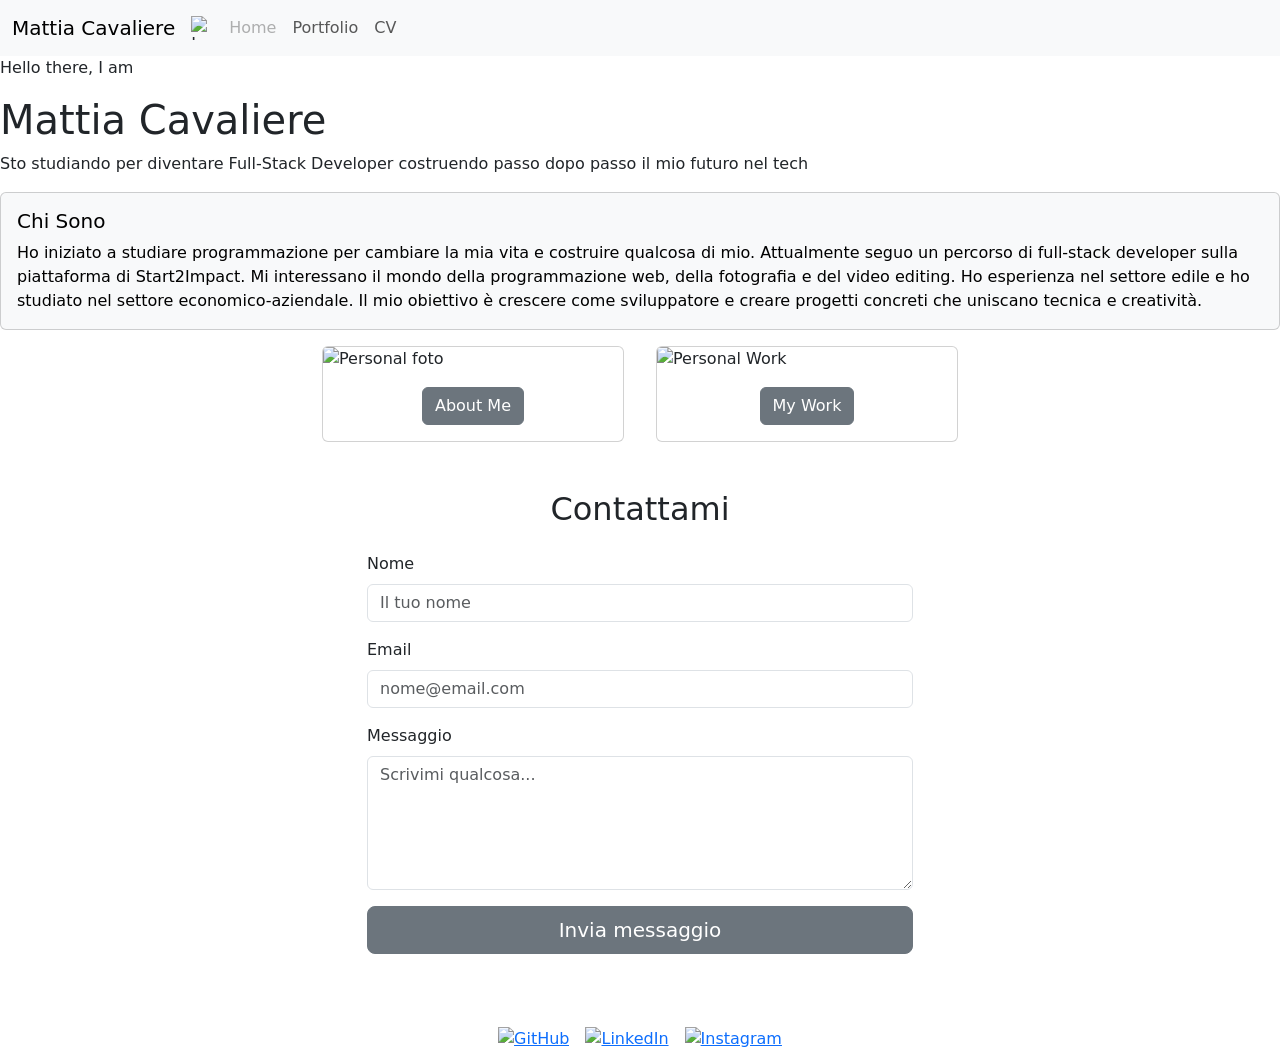
==== index.html @ 4bcdd606 "Aggiunta nuova sezione in home" ====
<!DOCTYPE html>
<html lang="it">
<head>
    <meta charset="UTF-8">
    <meta name="viewport" content="width=device-width, initial-scale=1">
    <title>Mattia Cavaliere</title>
    <link rel="icon" type="image/x-icon" href="assets/img/favicon.png">
    <link href="https://cdn.jsdelivr.net/npm/bootstrap@5.3.7/dist/css/bootstrap.min.css" rel="stylesheet" integrity="sha384-LN+7fdVzj6u52u30Kp6M/trliBMCMKTyK833zpbD+pXdCLuTusPj697FH4R/5mcr" crossorigin="anonymous">
    <link rel="stylesheet" href="style.css">
    <meta property="og:title" content="Mattia Cavaliere | Web Developer" />
    <meta property="og:description" content="Portfolio personale di Mattia Cavaliere. Progetti, competenze e contatti." />
    <meta property="og:image" content="https://matthewchevalier.github.io/PersonalSite/assets/img/og-img.png" />
    <meta property="og:url" content="https://matthewchevalier.github.io/PersonalSite/" />
    <meta property="og:type" content="website" />
</head>
<body class="home-page">
  <nav class="navbar navbar-expand-lg bg-body-tertiary">
  <div class="container-fluid">
    <a class="navbar-brand" href="#">Mattia Cavaliere</a>
    <img src="assets/img/logo.png" alt="Logo" width="30" height="24">
    <button class="navbar-toggler" type="button" data-bs-toggle="collapse" data-bs-target="#navbarNav" aria-controls="navbarNav" aria-expanded="false" aria-label="Toggle navigation">
      <span class="navbar-toggler-icon"></span>
    </button>
    <div class="collapse navbar-collapse" id="navbarNav">
      <ul class="navbar-nav">
        <li class="nav-item">
          <a class="nav-link disabled" aria-disabled="true">Home</a>
        </li>
        <li class="nav-item">
          <a class="nav-link" href="portfolio/">Portfolio</a>
        </li>
        <li class="nav-item">
          <a class="nav-link" aria-current="page" href="cv/">CV</a>
        </li>
      </ul>
    </div>
  </div>
  </nav>
    
    <div  class="sfondo hero">
        <div>
            <p class="titolo">Hello there, I am</p> 
            <h1 class="name">Mattia Cavaliere</h1>
            <p class="sottotitolo">Sto studiando per diventare Full-Stack Developer costruendo passo dopo passo il mio futuro nel tech</p>
        </div>
    </div>

    <div class="chi-sono">
      <div class="card text-bg-light mb-3">
        <div class="card-body">
          <h5 class="card-title">Chi Sono</h5>
          <p class="card-text">Ho iniziato a studiare programmazione per cambiare la mia vita e costruire qualcosa di mio. Attualmente seguo un percorso di full-stack developer sulla piattaforma di Start2Impact.
            Mi interessano il mondo della programmazione web, della fotografia e del video editing. Ho esperienza nel settore edile e ho studiato nel settore economico-aziendale.
            Il mio obiettivo è crescere come sviluppatore e creare progetti concreti che uniscano tecnica e creatività.
          </p>
        </div>
      </div>
    </div>

<div class="cards-section">
  <div class="row justify-content-center gap-2">

    <div class="col-md-4 col-lg-3">
      <div class="card">
        <img src="assets/img/me.jpg" class="card-img-top" alt="Personal foto">
        <div class="card-body text-center">
          <a href="cv/index.html" class="btn btn-secondary">About Me</a>
        </div>
      </div>
    </div>

    <div class="col-md-4 col-lg-3">
      <div class="card">
        <img src="assets/img/card-work.jpg" class="card-img-top" alt="Personal Work">
        <div class="card-body text-center">
          <a href="portfolio/index.html" class="btn btn-secondary">My Work</a>
        </div>
      </div>
    </div>

  </div>
</div>

<section class="contact-section py-5">
  <div class="container">
    <h2 class="text-center mb-4">Contattami</h2>

    <div class="row justify-content-center">
      <div class="col-md-8 col-lg-6">
        <form action="https://formspree.io/f/mreerlrw" method="POST" id="contact-form">
          <div class="mb-3">
            <label for="name" class="form-label">Nome</label>
            <input type="text" class="form-control" id="name" name="name" placeholder="Il tuo nome" required>
          </div>

          <div class="mb-3">
            <label for="email" class="form-label">Email</label>
            <input type="email" class="form-control" id="email" name="email" placeholder="nome@email.com" required>
          </div>

          <div class="mb-3">
            <label for="message" class="form-label">Messaggio</label>
            <textarea class="form-control" id="message" name="message" rows="5" placeholder="Scrivimi qualcosa..." required></textarea>
          </div>

          <div class="d-grid">
            <button type="submit" class="btn btn-secondary btn-lg">Invia messaggio</button>
          </div>
        </form>
      </div>
    </div>
  </div>
</section>

<div class="social d-flex justify-content-center gap-3 mt-4">
  <a href="https://github.com/MatthewChevalier" target="_blank" rel="noopener noreferrer" class="social-btn github">
    <img src="/PersonalSite/assets/img/github.png" alt="GitHub" class="social-icon" width="40">
  </a>

  <a href="https://www.linkedin.com/in/mattia-cavaliere-b677a1271/" target="_blank" rel="noopener noreferrer" class="social-btn linkedin">
    <img src="/PersonalSite/assets/img/linkedin.jpg" alt="LinkedIn" class="social-icon" width="40">
  </a>

  <a href="https://www.instagram.com/_.mattia.cavaliere._/" target="_blank" rel="noopener noreferrer" class="social-btn instagram">
    <img src="/PersonalSite/assets/img/instagram.png" alt="Instagram" class="social-icon" width="40">
  </a>
</div>

<script src="https://cdn.jsdelivr.net/npm/bootstrap@5.3.7/dist/js/bootstrap.bundle.min.js"></script>
<script src="script.js" defer></script>

</body>
</html>
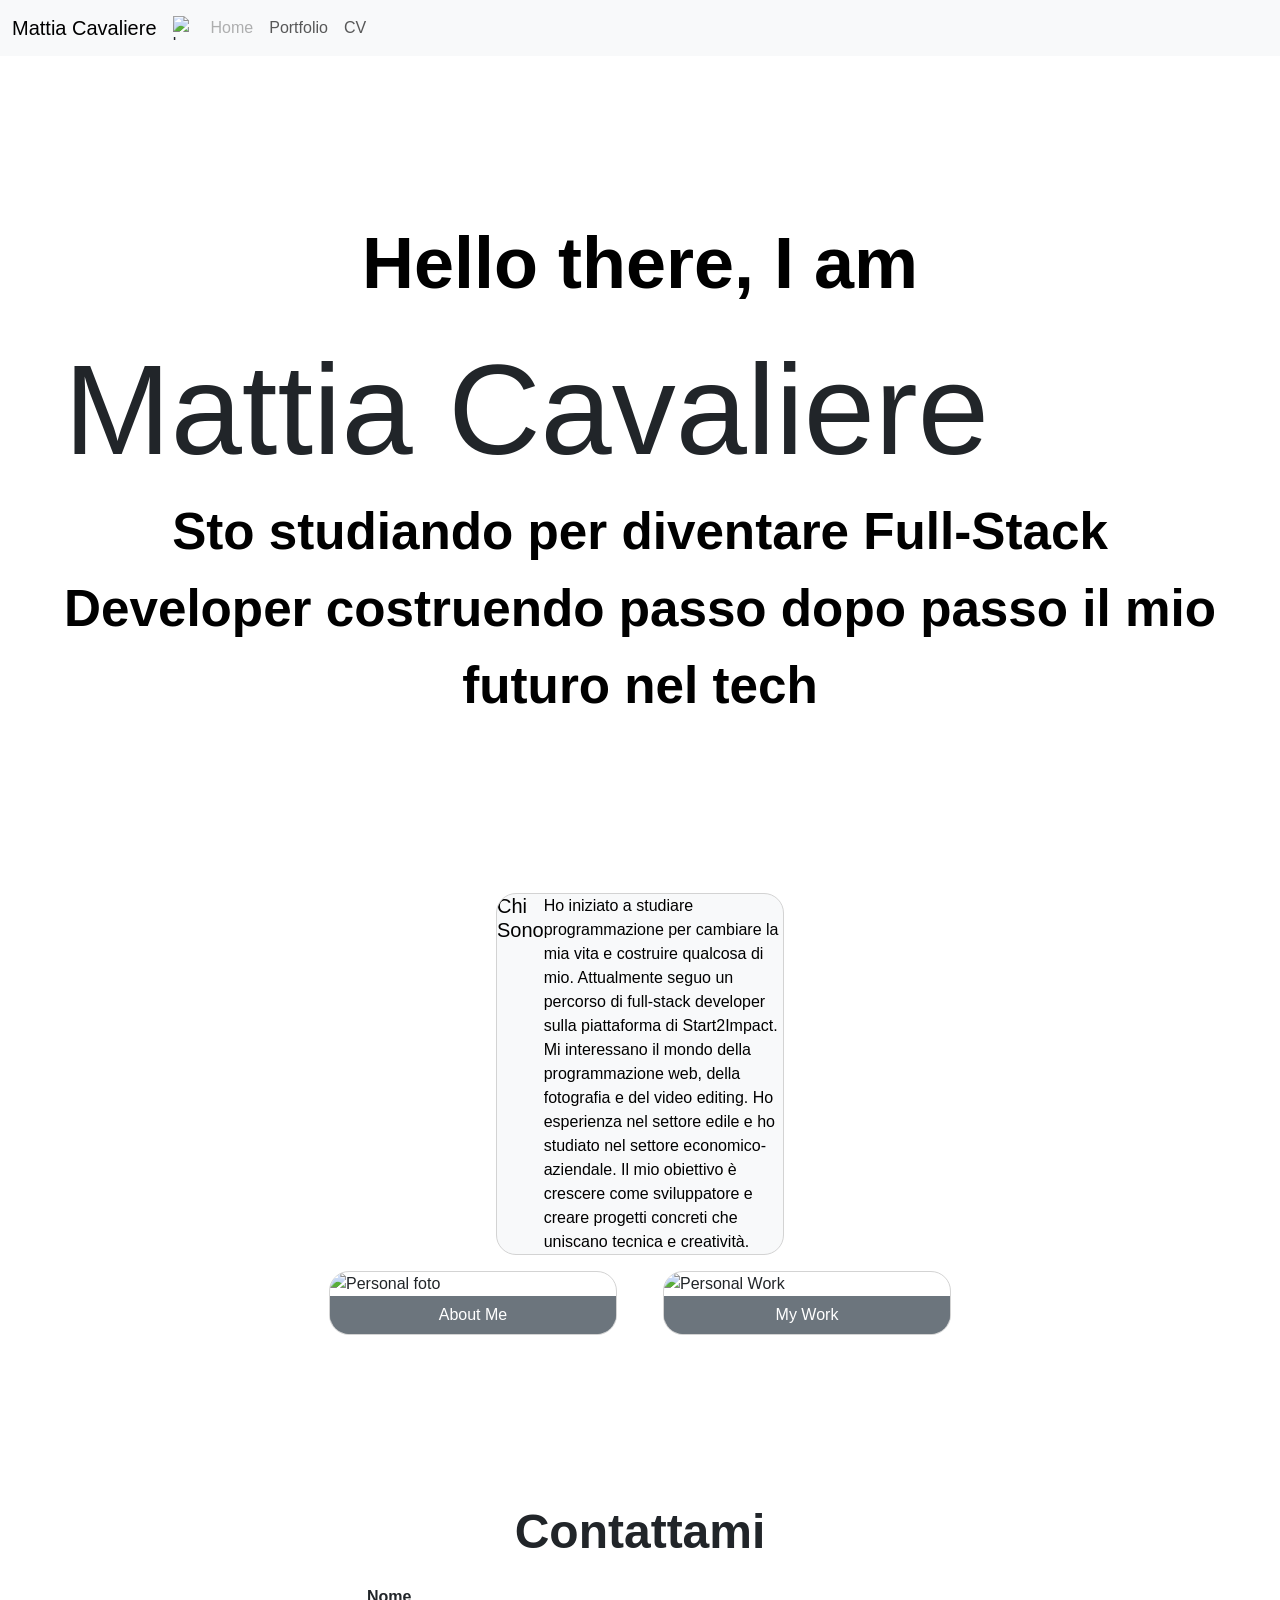
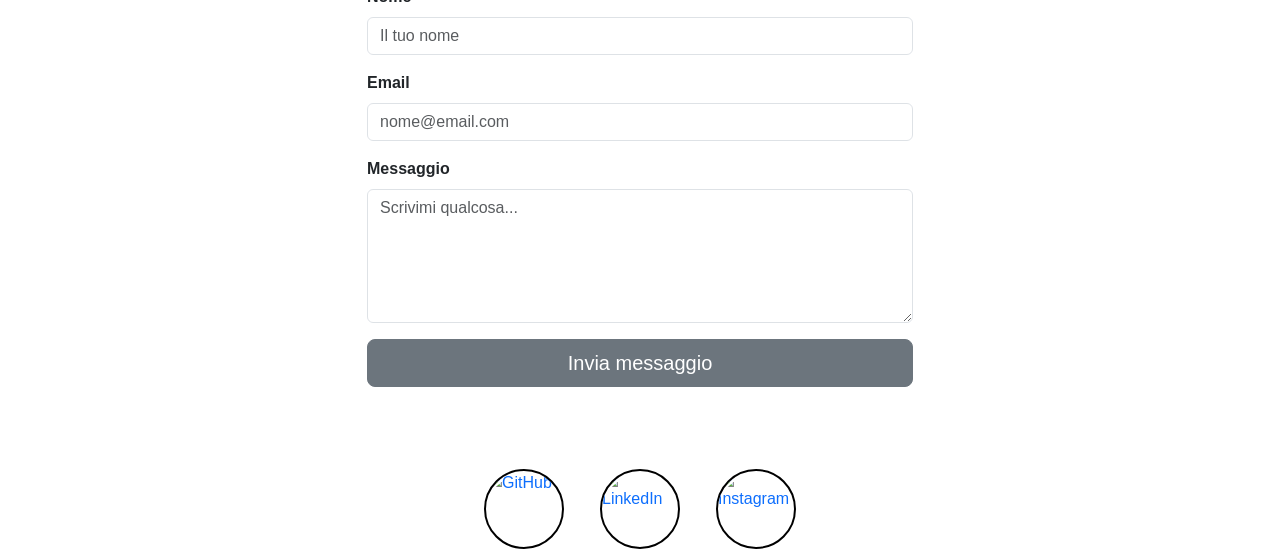
==== commit 97861131: "Modifiche scss" ====
--- a/index.html
+++ b/index.html
@@ -45,7 +45,9 @@
         </div>
     </div>
 
-    <div class="chi-sono">
+<div class="cards-section">
+
+      <div class="chi-sono">
       <div class="card text-bg-light mb-3">
         <div class="card-body">
           <h5 class="card-title">Chi Sono</h5>
@@ -56,8 +58,7 @@
         </div>
       </div>
     </div>
-
-<div class="cards-section">
+    
   <div class="row justify-content-center gap-2">
 
     <div class="col-md-4 col-lg-3">
--- a/style.css
+++ b/style.css
@@ -0,0 +1,234 @@
+body {
+  background-image: url("/PersonalSite/assets/img/sfondo-hero.jpg");
+  background-size: cover;
+  background-repeat: no-repeat;
+  background-position: center center;
+  background-attachment: fixed;
+  font-family: Arial, sans-serif;
+  overflow-x: hidden;
+}
+
+.navbar {
+  position: sticky;
+  top: 0;
+  z-index: 1000;
+}
+.navbar .nav-link.active {
+  font-weight: bold;
+}
+
+.sfondo.hero {
+  min-height: 93vh;
+  display: flex;
+  flex-direction: column;
+  justify-content: center;
+  align-items: center;
+}
+.sfondo.hero .titolo {
+  font-weight: bold;
+  font-size: clamp(2.5rem, 6vw, 4.5rem);
+  color: #000;
+  text-align: center;
+  max-width: 90vw;
+  text-shadow: -2px -2px 0 #fff, 2px -2px 0 #fff, -2px 2px 0 #fff, 2px 2px 0 #fff;
+}
+.sfondo.hero .name {
+  font-size: clamp(4rem, 10vw, 9rem);
+  max-width: 90vw;
+  text-shadow: -2px -2px 0 #fff, 2px -2px 0 #fff, -2px 2px 0 #fff, 2px 2px 0 #fff;
+}
+
+.sottotitolo {
+  font-weight: bold;
+  font-size: clamp(1.8rem, 4vw, 3.2rem);
+  color: #000;
+  text-align: center;
+  max-width: 90vw;
+}
+
+.cards-section {
+  margin-bottom: 120px;
+}
+.cards-section .card {
+  height: auto;
+  max-width: 18rem;
+  margin: 0 auto;
+  border: 1px solid #d3d3d3;
+  border-radius: 20px;
+  overflow: hidden;
+}
+.cards-section .card .card-img-top {
+  max-height: 20rem;
+  width: 100%;
+  object-fit: cover;
+  display: block;
+}
+.cards-section .card .card-body {
+  padding: 0rem;
+  display: flex;
+}
+.cards-section .card .card-body .btn {
+  flex: 1;
+  border-radius: 0;
+  display: flex;
+  align-items: center;
+  justify-content: center;
+  width: 100%;
+}
+
+.contact-section {
+  background: rgba(255, 255, 255, 0.9);
+  backdrop-filter: blur(4px);
+}
+.contact-section h2 {
+  font-size: 48px;
+  font-weight: bold;
+  text-align: center;
+}
+.contact-section label {
+  font-weight: 600;
+}
+
+.social {
+  display: flex;
+  justify-content: center;
+  gap: 30px;
+  margin-top: 40px;
+}
+.social .social-btn {
+  display: flex;
+  align-items: center;
+  justify-content: center;
+  width: clamp(60px, 15vw, 100px);
+  height: clamp(60px, 15vw, 100px);
+  border-radius: 50%;
+  background-color: transparent;
+  padding: 0;
+  transition: transform 0.3s ease, box-shadow 0.3s ease;
+  text-decoration: none;
+}
+.social .social-btn:hover {
+  transform: scale(1.15);
+  box-shadow: 0 8px 20px rgba(0, 0, 0, 0.3);
+  cursor: pointer;
+}
+.social .social-btn .social-icon {
+  width: 80px;
+  height: 80px;
+  border-radius: 50%;
+  border: 2px solid #000;
+  display: block;
+}
+
+.portfolio-page h1 {
+  text-align: center;
+  color: #fff;
+  -webkit-text-stroke: 2px #000;
+  font-weight: bold;
+  font-size: 4rem;
+  width: 100%;
+  margin: 30px auto;
+}
+.portfolio-page .carousel-info-btn {
+  display: block;
+  margin: 1rem auto;
+  width: 90%;
+  max-width: 1920px;
+  text-align: center;
+}
+.portfolio-page .carousel-custom {
+  height: 700px;
+  width: 100%;
+  margin: 0 auto;
+  max-width: 1920px;
+  aspect-ratio: 1920/600;
+  position: relative;
+}
+.portfolio-page .carousel-custom .carousel-inner,
+.portfolio-page .carousel-custom .carousel-item {
+  height: 100%;
+}
+.portfolio-page .carousel-custom .carousel-inner img,
+.portfolio-page .carousel-custom .carousel-item img {
+  width: 100%;
+  height: 100%;
+  object-fit: contain;
+  object-position: center;
+  display: block;
+}
+
+.cv-page .card {
+  text-align: center;
+  max-width: 600px;
+  margin: 0 auto;
+  border: 1px solid #d3d3d3;
+  border-radius: 20px;
+  overflow: hidden;
+}
+.cv-page .title {
+  text-align: center;
+  color: white;
+  -webkit-text-stroke: 2px black;
+  font-weight: bold;
+  font-size: 4rem;
+  width: 100%;
+  margin: 20px auto;
+}
+.cv-page .card-title-me {
+  text-align: center;
+  color: white;
+  -webkit-text-stroke: 1px black;
+  font-weight: bold;
+  font-size: 1.5rem;
+  width: 100%;
+  margin: 0 auto;
+}
+.cv-page .card-header {
+  text-align: center;
+  color: white;
+  -webkit-text-stroke: 1px black;
+  font-weight: bold;
+  font-size: 1.5rem;
+  width: 100%;
+  margin: 0 auto;
+}
+.cv-page .progress {
+  background-color: black;
+  width: 60%;
+  margin: 0 auto;
+}
+.cv-page .edu-container {
+  display: flex;
+  justify-content: center;
+  flex-wrap: wrap;
+  gap: 5rem;
+  padding: 0 1rem;
+}
+.cv-page .edu {
+  text-align: center;
+  width: 16rem;
+  min-height: 26rem;
+  height: auto;
+  display: flex;
+  flex-direction: column;
+  margin: 0;
+}
+.cv-page .edu img {
+  height: 15rem;
+  object-fit: cover;
+}
+.cv-page .edu .card-body {
+  flex: 1;
+  display: flex;
+  flex-direction: column;
+  justify-content: space-between;
+  text-align: center;
+}
+
+@media (max-width: 768px) {
+  body {
+    background-attachment: scroll;
+  }
+}
+
+/*# sourceMappingURL=style.css.map */
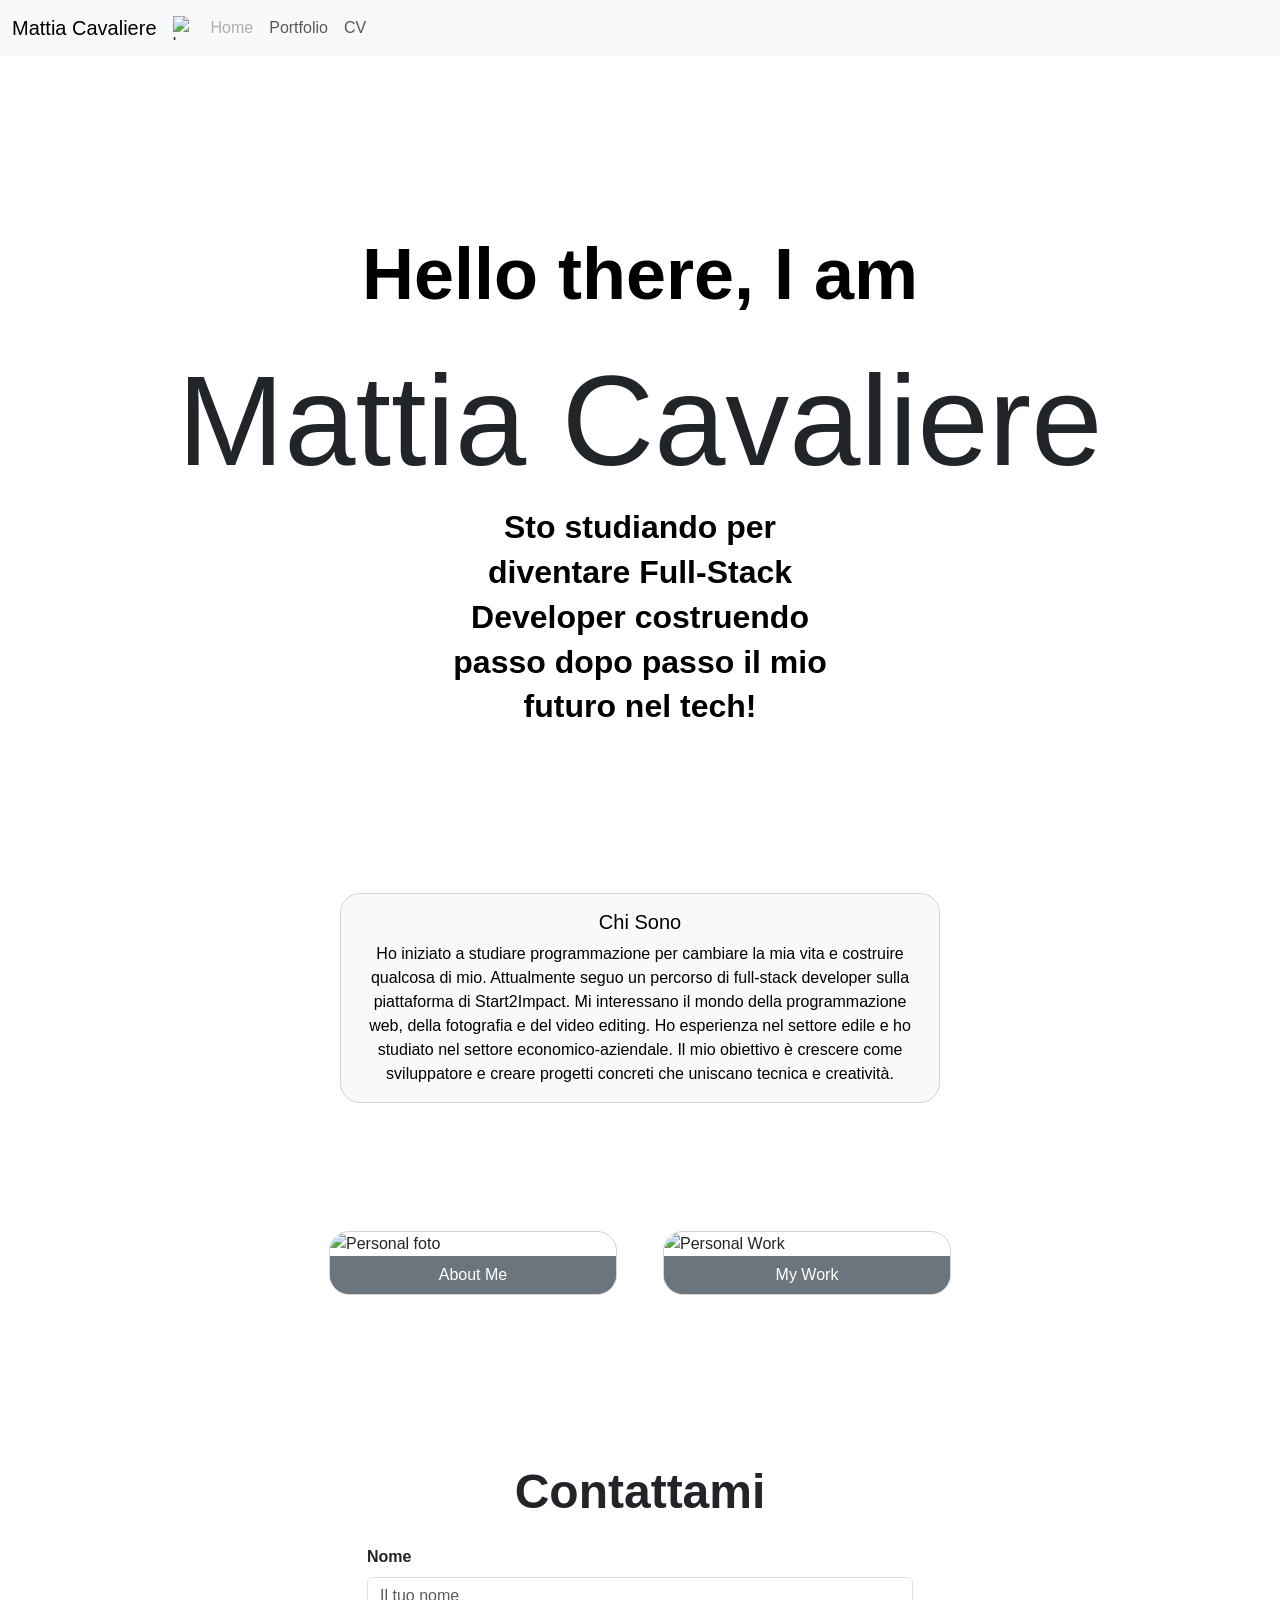
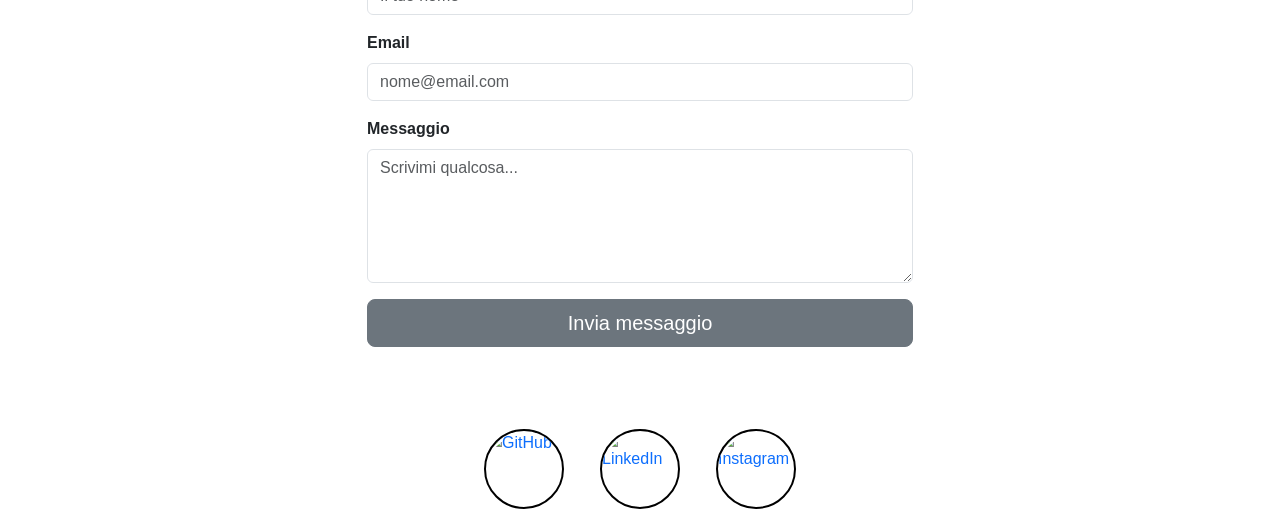
==== commit aee10fd4: "Aggiornamento scss" ====
--- a/index.html
+++ b/index.html
@@ -41,24 +41,23 @@
         <div>
             <p class="titolo">Hello there, I am</p> 
             <h1 class="name">Mattia Cavaliere</h1>
-            <p class="sottotitolo">Sto studiando per diventare Full-Stack Developer costruendo passo dopo passo il mio futuro nel tech</p>
+            <p class="sottotitolo">Sto studiando per diventare Full-Stack Developer costruendo passo dopo passo il mio futuro nel tech!</p>
         </div>
     </div>
 
-<div class="cards-section">
-
-      <div class="chi-sono">
-      <div class="card text-bg-light mb-3">
-        <div class="card-body">
-          <h5 class="card-title">Chi Sono</h5>
-          <p class="card-text">Ho iniziato a studiare programmazione per cambiare la mia vita e costruire qualcosa di mio. Attualmente seguo un percorso di full-stack developer sulla piattaforma di Start2Impact.
-            Mi interessano il mondo della programmazione web, della fotografia e del video editing. Ho esperienza nel settore edile e ho studiato nel settore economico-aziendale.
-            Il mio obiettivo è crescere come sviluppatore e creare progetti concreti che uniscano tecnica e creatività.
-          </p>
-        </div>
+<div class="me-section">
+    <div class="card text-bg-light mb-3">
+      <div class="card-body">
+        <h5 class="card-title">Chi Sono</h5>
+        <p class="card-text">Ho iniziato a studiare programmazione per cambiare la mia vita e costruire qualcosa di mio. Attualmente seguo un percorso di full-stack developer sulla piattaforma di Start2Impact.
+          Mi interessano il mondo della programmazione web, della fotografia e del video editing. Ho esperienza nel settore edile e ho studiato nel settore economico-aziendale.
+          Il mio obiettivo è crescere come sviluppatore e creare progetti concreti che uniscano tecnica e creatività.
+        </p>
       </div>
     </div>
-    
+  </div>
+
+<div class="cards-section">
   <div class="row justify-content-center gap-2">
 
     <div class="col-md-4 col-lg-3">
--- a/style.css
+++ b/style.css
@@ -23,6 +23,7 @@
   flex-direction: column;
   justify-content: center;
   align-items: center;
+  text-align: center;
 }
 .sfondo.hero .titolo {
   font-weight: bold;
@@ -37,13 +38,54 @@
   max-width: 90vw;
   text-shadow: -2px -2px 0 #fff, 2px -2px 0 #fff, -2px 2px 0 #fff, 2px 2px 0 #fff;
 }
-
-.sottotitolo {
-  font-weight: bold;
-  font-size: clamp(1.8rem, 4vw, 3.2rem);
+.sfondo.hero .sottotitolo {
+  font-weight: bold;
+  font-size: clamp(1rem, 2.5vw, 2rem);
   color: #000;
   text-align: center;
-  max-width: 90vw;
+  max-width: 30vw;
+  margin: 0 auto;
+  line-height: 1.4;
+  text-shadow: -2px -2px 0 #fff, 2px -2px 0 #fff, -2px 2px 0 #fff, 2px 2px 0 #fff;
+}
+
+.me-section {
+  margin-bottom: 8rem;
+}
+.me-section .card {
+  text-align: center;
+  max-width: 600px;
+  margin: 0 auto;
+  border: 1px solid #d3d3d3;
+  border-radius: 20px;
+  overflow: hidden;
+}
+.me-section .title {
+  text-align: center;
+  color: white;
+  -webkit-text-stroke: 2px black;
+  font-weight: bold;
+  font-size: 4rem;
+  width: 100%;
+  margin: 20px auto;
+}
+.me-section .card-title-me {
+  text-align: center;
+  color: white;
+  -webkit-text-stroke: 1px black;
+  font-weight: bold;
+  font-size: 1.5rem;
+  width: 100%;
+  margin: 0 auto;
+}
+.me-section .card-header {
+  text-align: center;
+  color: white;
+  -webkit-text-stroke: 1px black;
+  font-weight: bold;
+  font-size: 1.5rem;
+  width: 100%;
+  margin: 0 auto;
 }
 
 .cards-section {
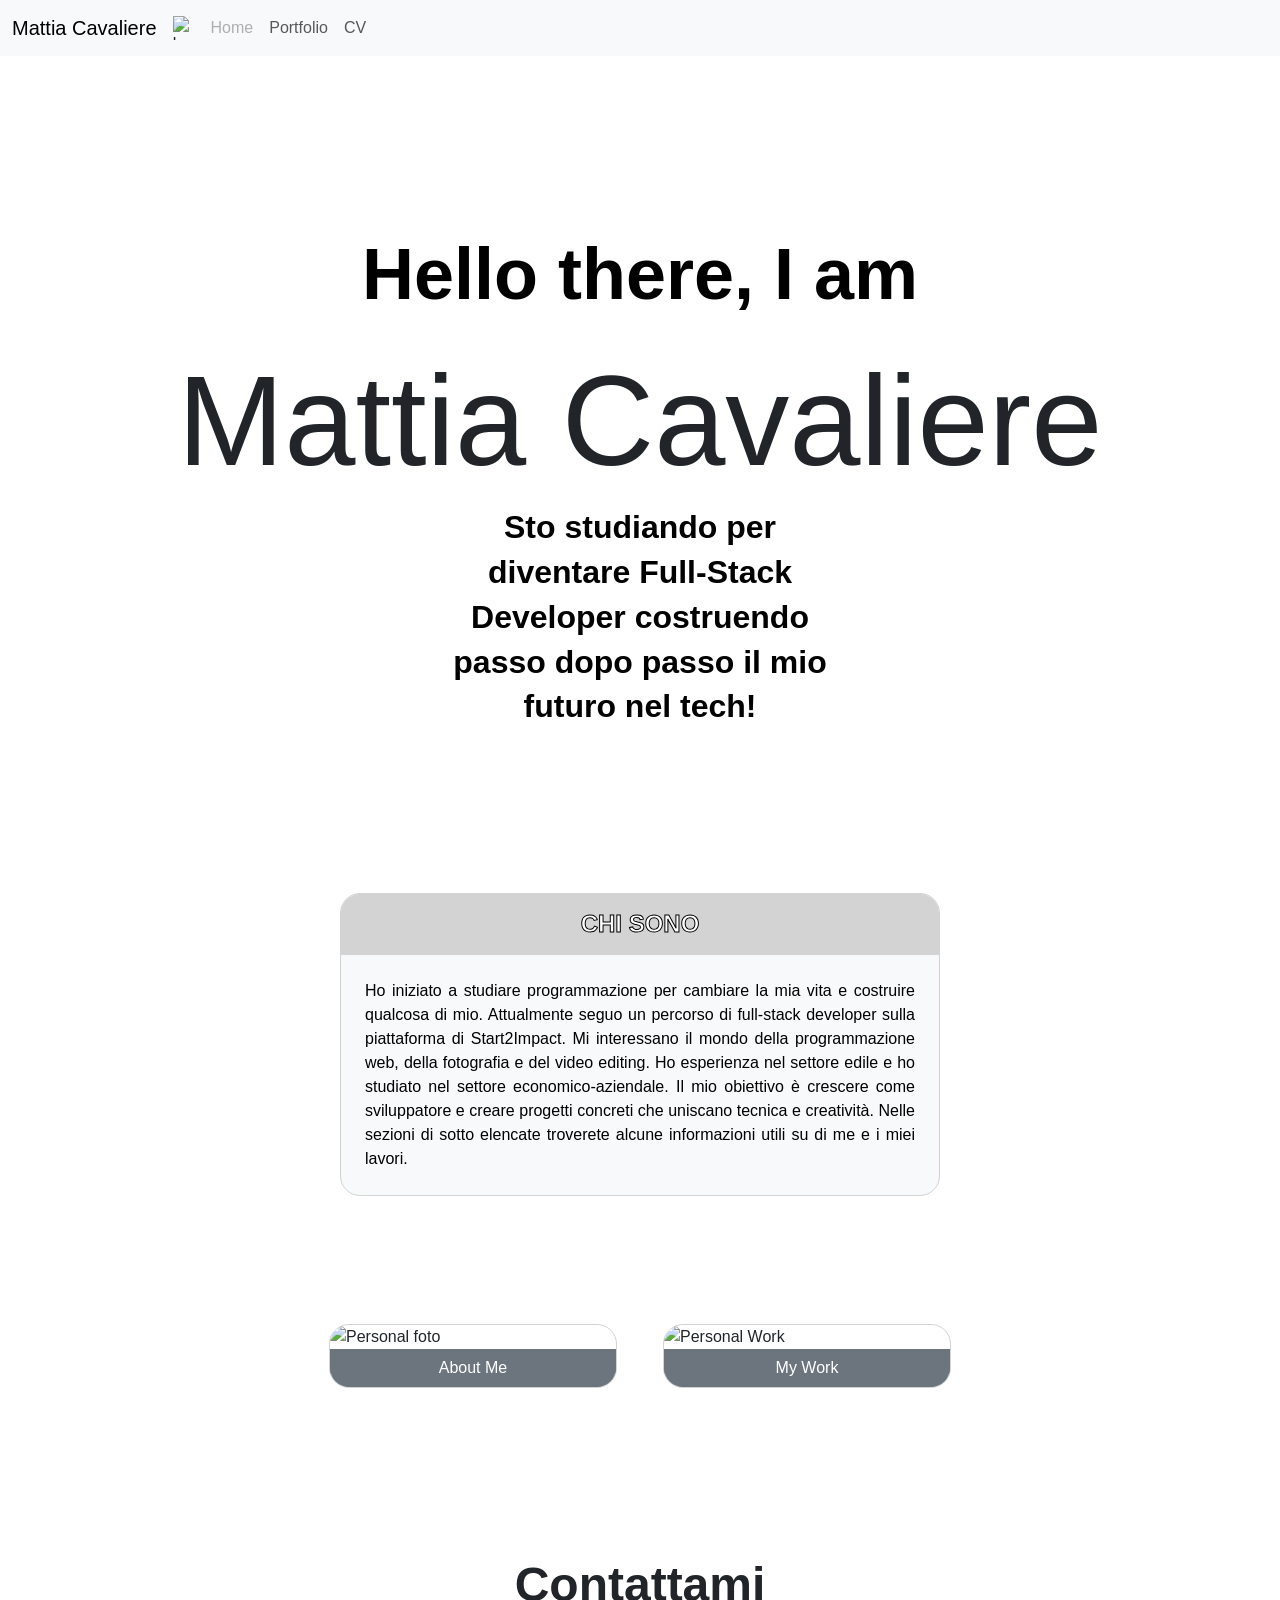
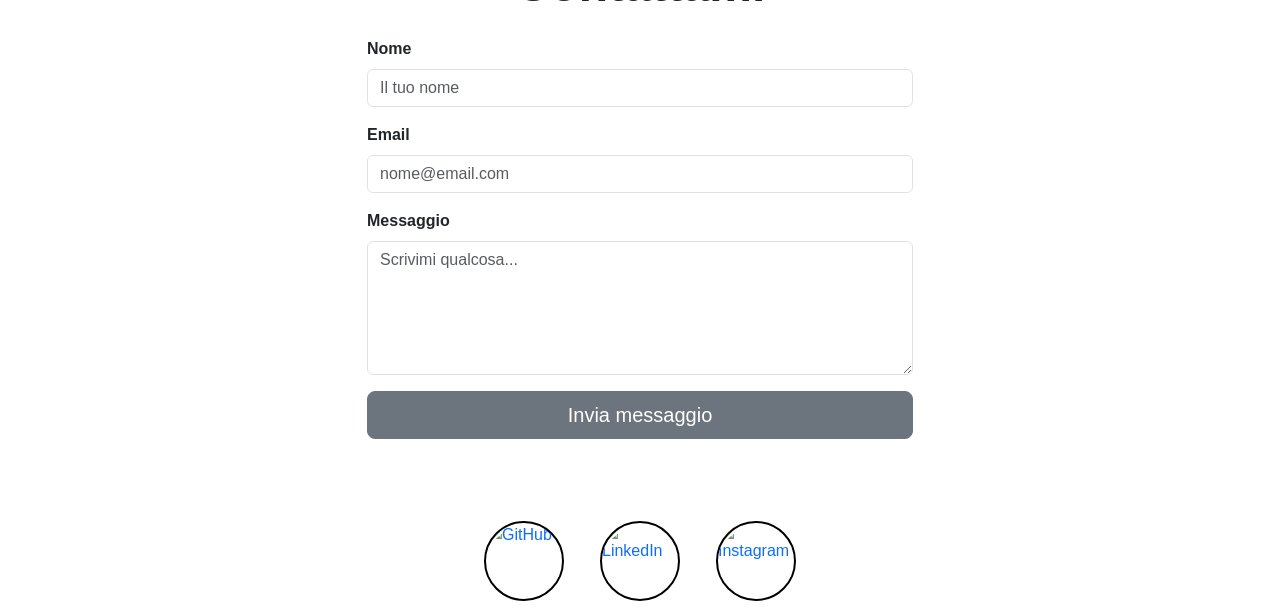
==== commit f61fe785: "Patch correttiva" ====
--- a/index.html
+++ b/index.html
@@ -9,8 +9,8 @@
     <link rel="stylesheet" href="style.css">
     <meta property="og:title" content="Mattia Cavaliere | Web Developer" />
     <meta property="og:description" content="Portfolio personale di Mattia Cavaliere. Progetti, competenze e contatti." />
-    <meta property="og:image" content="https://matthewchevalier.github.io/PersonalSite/assets/img/og-img.png" />
-    <meta property="og:url" content="https://matthewchevalier.github.io/PersonalSite/" />
+    <meta property="og:image" content="https://matthewchevalier.github.io/matthewchevalier.github.io/assets/img/og-img.png" />
+    <meta property="og:url" content="https://matthewchevalier.github.io/matthewchevalier.github.io/" />
     <meta property="og:type" content="website" />
 </head>
 <body class="home-page">
@@ -47,11 +47,12 @@
 
 <div class="me-section">
     <div class="card text-bg-light mb-3">
+      <h5 class="card-title">CHI SONO</h5>
       <div class="card-body">
-        <h5 class="card-title">Chi Sono</h5>
         <p class="card-text">Ho iniziato a studiare programmazione per cambiare la mia vita e costruire qualcosa di mio. Attualmente seguo un percorso di full-stack developer sulla piattaforma di Start2Impact.
           Mi interessano il mondo della programmazione web, della fotografia e del video editing. Ho esperienza nel settore edile e ho studiato nel settore economico-aziendale.
           Il mio obiettivo è crescere come sviluppatore e creare progetti concreti che uniscano tecnica e creatività.
+          Nelle sezioni di sotto elencate troverete alcune informazioni utili su di me e i miei lavori.
         </p>
       </div>
     </div>
@@ -114,15 +115,15 @@
 
 <div class="social d-flex justify-content-center gap-3 mt-4">
   <a href="https://github.com/MatthewChevalier" target="_blank" rel="noopener noreferrer" class="social-btn github">
-    <img src="/PersonalSite/assets/img/github.png" alt="GitHub" class="social-icon" width="40">
+    <img src="assets/img/github.png" alt="GitHub" class="social-icon" width="40">
   </a>
 
   <a href="https://www.linkedin.com/in/mattia-cavaliere-b677a1271/" target="_blank" rel="noopener noreferrer" class="social-btn linkedin">
-    <img src="/PersonalSite/assets/img/linkedin.jpg" alt="LinkedIn" class="social-icon" width="40">
+    <img src="assets/img/linkedin.jpg" alt="LinkedIn" class="social-icon" width="40">
   </a>
 
   <a href="https://www.instagram.com/_.mattia.cavaliere._/" target="_blank" rel="noopener noreferrer" class="social-btn instagram">
-    <img src="/PersonalSite/assets/img/instagram.png" alt="Instagram" class="social-icon" width="40">
+    <img src="assets/img/instagram.png" alt="Instagram" class="social-icon" width="40">
   </a>
 </div>
 
--- a/style.css
+++ b/style.css
@@ -1,5 +1,5 @@
 body {
-  background-image: url("/PersonalSite/assets/img/sfondo-hero.jpg");
+  background-image: url("/assets/img/sfondo-hero.jpg");
   background-size: cover;
   background-repeat: no-repeat;
   background-position: center center;
@@ -60,16 +60,9 @@
   border-radius: 20px;
   overflow: hidden;
 }
-.me-section .title {
-  text-align: center;
-  color: white;
-  -webkit-text-stroke: 2px black;
-  font-weight: bold;
-  font-size: 4rem;
-  width: 100%;
-  margin: 20px auto;
-}
-.me-section .card-title-me {
+.me-section .card-title {
+  background-color: #d3d3d3;
+  padding: 1rem 0;
   text-align: center;
   color: white;
   -webkit-text-stroke: 1px black;
@@ -77,15 +70,15 @@
   font-size: 1.5rem;
   width: 100%;
   margin: 0 auto;
-}
-.me-section .card-header {
-  text-align: center;
-  color: white;
-  -webkit-text-stroke: 1px black;
-  font-weight: bold;
-  font-size: 1.5rem;
-  width: 100%;
-  margin: 0 auto;
+  border-radius: 0;
+}
+.me-section .card-body {
+  padding: 1.5rem;
+}
+.me-section .card-body .card-text {
+  font-size: 1rem;
+  line-height: 1.5;
+  text-align: justify;
 }
 
 .cards-section {
